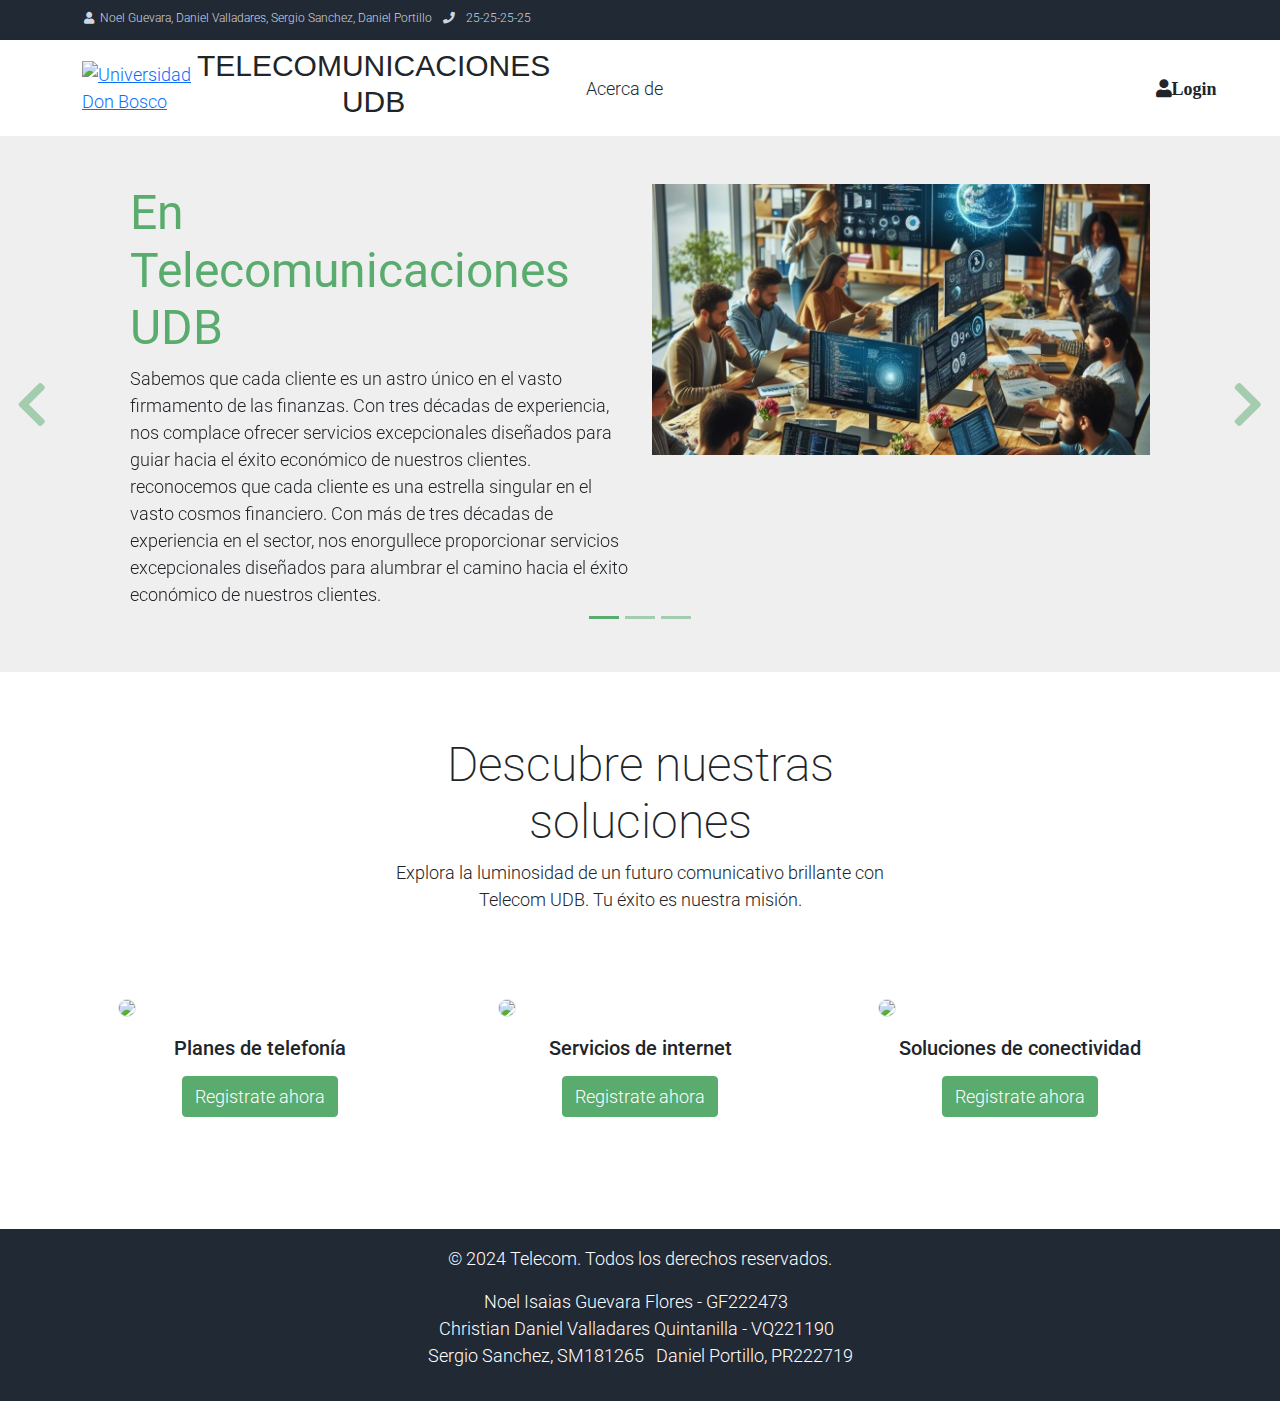
==== src/main/webapp/index.html @ 0ac93a91 "Pagina index y about" ====
<!DOCTYPE html>
<html lang="en">

<head>
    <title>Telecomunicaciones UDB</title>
    <meta charset="utf-8">
    <meta name="viewport" content="width=device-width, initial-scale=1">

    <link rel="icon" type="image/x-icon" href="https://www.udb.edu.sv/udb/public/img/iconos/udb.ico">
    <link rel="icon" type="image/x-icon" href="https://www.udb.edu.sv/udb/public/img/iconos/udb.ico">

    <link rel="stylesheet" href="assets/css/bootstrap.min.css">
    <link rel="stylesheet" href="assets/css/templatemo.css">
    <link rel="stylesheet" href="assets/css/custom.css">

    <!-- Load fonts style after rendering the layout styles -->
    <link rel="stylesheet" href="https://fonts.googleapis.com/css2?family=Roboto:wght@100;200;300;400;500;700;900&display=swap">
    <link rel="stylesheet" href="assets/css/fontawesome.min.css">


</head>

<body>
    <!-- Start Top Nav -->
    <nav class="navbar navbar-expand-lg bg-dark navbar-light d-none d-lg-block" id="templatemo_nav_top">
        <div class="container text-light">
            <div class="w-100 d-flex justify-content-between">
                <div>
                    <i class="fa fa-fw fa-user text mr-3"></i>

                    <a class="navbar-sm-brand text-light text-decoration-none" href="mailto:info@company.com">Noel Guevara, </a>
                    <a class="navbar-sm-brand text-light text-decoration-none" href="mailto:info@company.com">Daniel Valladares, </a>
                    <a class="navbar-sm-brand text-light text-decoration-none" href="mailto:info@company.com">Sergio Sanchez, </a>
                    <a class="navbar-sm-brand text-light text-decoration-none" href="mailto:info@company.com">Daniel Portillo</a>
                    <i class="fa fa-phone mx-2"></i>
                    <a class="navbar-sm-brand text-light text-decoration-none" href="tel:010-020-0340">25-25-25-25</a>
                </div>
            </div>
        </div>
    </nav>
    <!-- Close Top Nav -->


    <!-- Header -->
    <nav class="navbar navbar-expand-lg navbar-light shadow">
        <div class="container d-flex justify-content-between align-items-center">

            <a href="index.html">
    <img src="https://th.bing.com/th/id/OIG4.LNIJH8Ee8mXdKLtR0lJY?w=270&h=270&c=6&r=0&o=5&pid=ImgGn" alt="Universidad Don Bosco" width="64" height="64">
</a>
<div class="contenedorPadre">
    <div class="contenedorHijo">
<h1 class="telecomunicaciones">Telecomunicaciones UDB</h1>
    </div>
</div>
            <button class="navbar-toggler border-0" type="button" data-bs-toggle="collapse" data-bs-target="#templatemo_main_nav" aria-controls="navbarSupportedContent" aria-expanded="false" aria-label="Toggle navigation">
                <span class="navbar-toggler-icon"></span>
            </button>

            <div class="align-self-center collapse navbar-collapse flex-fill  d-lg-flex justify-content-lg-between" id="templatemo_main_nav">
                <div class="flex-fill">
                    <ul class="nav navbar-nav d-flex justify-content-between mx-lg-auto">

                        <li class="nav-item">
                            <a class="nav-link" href="about.html">Acerca de</a>
                        </li>
                    </ul>
                </div>
                <div class="navbar align-self-center d-flex">
                    <div class="d-lg-none flex-sm-fill mt-3 mb-4 col-7 col-sm-auto pr-3">
                        <div class="input-group">
                            <input type="text" class="form-control" id="inputMobileSearch" placeholder="Search ...">
                            <div class="input-group-text">
                                <i class="fa fa-fw fa-search"></i>
                            </div>
                        </div>
                    </div>

                    <a class="nav-icon position-relative text-decoration-none" href="login.jsp">
                        <i class="fa fa-fw fa-user text-dark mr-3">Login</i>
                        <span class="position-absolute top-0 left-100 translate-middle badge rounded-pill bg-light text-dark"></span>
                    </a>
                </div>
            </div>

        </div>
    </nav>
    <!-- Close Header -->

    <!-- Modal -->
    <div class="modal fade bg-white" id="templatemo_search" tabindex="-1" role="dialog" aria-labelledby="exampleModalLabel" aria-hidden="true">
        <div class="modal-dialog modal-lg" role="document">
            <div class="w-100 pt-1 mb-5 text-right">
                <button type="button" class="btn-close" data-bs-dismiss="modal" aria-label="Close"></button>
            </div>
            <form action="" method="get" class="modal-content modal-body border-0 p-0">
                <div class="input-group mb-2">
                    <input type="text" class="form-control" id="inputModalSearch" name="q" placeholder="Search ...">
                    <button type="submit" class="input-group-text bg-success text-light">
                        <i class="fa fa-fw fa-search text-white"></i>
                    </button>
                </div>
            </form>
        </div>
    </div>



    <!-- Start Banner Hero -->
    <div id="template-mo-zay-hero-carousel" class="carousel slide" data-bs-ride="carousel">
        <ol class="carousel-indicators">
            <li data-bs-target="#template-mo-zay-hero-carousel" data-bs-slide-to="0" class="active"></li>
            <li data-bs-target="#template-mo-zay-hero-carousel" data-bs-slide-to="1"></li>
            <li data-bs-target="#template-mo-zay-hero-carousel" data-bs-slide-to="2"></li>
        </ol>
        <div class="carousel-inner">
            <div class="carousel-item active">
                <div class="container">
                    <div class="row p-5">
                        <div class="mx-auto col-md-8 col-lg-6 order-lg-last">
                            <img class="img-fluid" src="assets/img/IA2.jpg" alt="Telecomunicaciones">
                            <br>
                        </div>
                        <div class="col-lg-6 mb-0 d-flex align-items-center">
                            <div class="text-align-left align-self-center">
                                <h1 class="h1 text-success"><b>En Telecomunicaciones UDB</b></h1>

                                <p>
                                    Sabemos que cada cliente es un astro único en el vasto firmamento de las finanzas. Con tres décadas de experiencia, nos complace ofrecer servicios excepcionales diseñados para guiar hacia el éxito económico de nuestros clientes. reconocemos que cada cliente es una estrella singular en el vasto cosmos financiero. Con más de tres décadas de experiencia en el sector, nos enorgullece proporcionar servicios excepcionales diseñados para alumbrar el camino hacia el éxito económico de nuestros clientes.</p>
                            </div>
                        </div>
                    </div>
                </div>
            </div>
            <br>
            <div class="carousel-item">
                <div class="container">
                    <div class="row p-5">
                        <div class="mx-auto col-md-8 col-lg-6 order-lg-last">
                            <img class="img-fluid" src="assets/img/IA6.jpg" alt="">
                        </div>
                        <div class="col-lg-6 mb-0 d-flex align-items-center">
                            <div class="text-align-left">
                                <h1 class="h1">Comprometidos con la excelencia y la integridad en todo lo que hacemos..</h1>

                                <p>
                                    En Telecom UDB, desde nuestra creación en 1990, hemos mantenido un compromiso firme con la excelencia, la integridad y la innovación. No solo ofrecemos servicios convencionales en el ámbito de las telecomunicaciones, sino que también lideramos el camino en tecnología, brindando soluciones digitales intuitivas que simplifican la gestión de la comunicación de nuestros clientes.                                </p>
                            </div>
                        </div>
                    </div>
                </div>
            </div>
            <div class="carousel-item">
                <div class="container">
                    <div class="row p-5">
                        <div class="mx-auto col-md-8 col-lg-6 order-lg-last">
                            <img class="img-fluid" src="assets/img/IA4.jpg" alt="">
                        </div>
                        <div class="col-lg-6 mb-0 d-flex align-items-center">
                            <div class="text-align-left">
                                <h1 class="h1">Caloramos la importancia</h1>
                                <h3 class="h2">de las relaciones sólidas y duraderas</h3>
                                <p>
                                    En Telecom UDB, valoramos la importancia de las relaciones sólidas y duraderas. Nos comprometemos a ser su guía y apoyo en el mundo de las comunicaciones, brindándole la asistencia y orientación necesarias en cada etapa de su trayectoria.                                </p>
                            </div>
                        </div>
                    </div>
                </div>
            </div>
        </div>
        <a class="carousel-control-prev text-decoration-none w-auto ps-3" href="#template-mo-zay-hero-carousel" role="button" data-bs-slide="prev">
            <i class="fas fa-chevron-left"></i>
        </a>
        <a class="carousel-control-next text-decoration-none w-auto pe-3" href="#template-mo-zay-hero-carousel" role="button" data-bs-slide="next">
            <i class="fas fa-chevron-right"></i>
        </a>
    </div>
    <!-- End Banner Hero -->


    <!-- Start Categories of The Month -->
    <section class="container py-5">
        <div class="row text-center pt-3">
            <div class="col-lg-6 m-auto">
                <h1 class="h1">Descubre nuestras soluciones
                </h1>
                <p>
                    Explora la luminosidad de un futuro comunicativo brillante con Telecom UDB. Tu éxito es nuestra misión.                </div>
        </div>
        <div class="row">
            <div class="col-12 col-md-4 p-5 mt-3">
                <a href="#"><img src="https://i0.wp.com/chocale.cl/wp-content/uploads/2022/03/planes-telefonia-movil-2.jpg?resize=800%2C500&ssl=1" class="rounded-circle img-fluid border"></a>
                <h5 class="text-center mt-3 mb-3">Planes de telefonía</h5>
                <p class="text-center"><a class="btn btn-success" href="registroUsuario.jsp">Registrate ahora</a></p>
            </div>
            <div class="col-12 col-md-4 p-5 mt-3">
                <a href="#"><img src="https://www.servnet.mx/hubfs/01%20Servicios%20de%20internet_%2030%20caracteri%CC%81sticas%20para%20contratar%20el%20mejor%20copia.png" class="rounded-circle img-fluid border"></a>
                <h2 class="h5 text-center mt-3 mb-3">Servicios de internet</h2>
                <p class="text-center"><a class="btn btn-success" href="registroUsuario.jsp">Registrate ahora</a></p>
            </div>
            <div class="col-12 col-md-4 p-5 mt-3">
                <a href="#"><img src="https://www.sdtingenieria.com/wp-content/uploads/2017/10/wifi1.jpg" class="rounded-circle img-fluid border"></a>
                <h2 class="h5 text-center mt-3 mb-3">Soluciones de conectividad</h2>
                <p class="text-center"><a class="btn btn-success" href="registroUsuario.jsp">Registrate ahora</a></p>
            </div>
        </div>
    </section>
    <!-- End Categories of The Month -->


    


    <!-- Start Footer -->
    <footer class="bg-dark" id="tempaltemo_footer">
        

        <footer class="bg-dark text-white text-center py-3">
            <div class="container">
              <div class="row">
                <div class="col-md-6 mx-auto">
                  <p>&copy; 2024 Telecom. Todos los derechos reservados.</p>
                  <ul class="list-inline">
                    <li class="list-inline-item">Noel Isaias Guevara Flores - GF222473</li>
                    <li class="list-inline-item">Christian Daniel Valladares Quintanilla - VQ221190</li>
                    <li class="list-inline-item">Sergio Sanchez, SM181265</li>
                    <li class="list-inline-item">Daniel Portillo, PR222719</li>
                  </ul>
                </div>
              </div>
            </div>
          </footer>

    </footer>
    <!-- End Footer -->

    <!-- Start Script -->
    <script src="assets/js/jquery-1.11.0.min.js"></script>
    <script src="assets/js/jquery-migrate-1.2.1.min.js"></script>
    <script src="assets/js/bootstrap.bundle.min.js"></script>
    <script src="assets/js/templatemo.js"></script>
    <script src="assets/js/custom.js"></script>
    <!-- End Script -->
</body>

</html>
---- src/main/webapp/assets/css/templatemo.css ----
/*

TemplateMo 559 Zay Shop

https://templatemo.com/tm-559-zay-shop

---------------------------------------------
Table of contents
------------------------------------------------
1. Typography
2. General
3. Nav
4. Hero Carousel
5. Accordion
6. Shop
7. Product
8. Carousel Hero
9. Carousel Brand
10. Services
11. Contact map
12. Footer
13. Small devices (landscape phones, 576px and up)
14. Medium devices (tablets, 768px and up)
15. Large devices (desktops, 992px and up)
16. Extra large devices (large desktops, 1200px and up)
--------------------------------------------- */




/* Typography */
body, ul, li, p, a, label, input, div {
  font-family: 'Roboto', sans-serif;
  font-size: 18px !important;
  font-weight: 300 !important;
}
.h1 {
  font-family: 'Roboto', sans-serif;
  font-size: 48px !important;
  font-weight: 200 !important;
}
.h2 {
  font-family: 'Roboto', sans-serif;
  font-size: 30px !important;
  font-weight: 300;
}
.h3 {
  font-family: 'Roboto', sans-serif;
  font-size: 22px !important;
}
/* General */
.logo { font-weight: 500 !important;}
.text-warning {  color: #ede861 !important;}
.text-muted { color: #bcbcbc !important;}
.text-success { color: #59ab6e !important;}
.text-light { color: #cfd6e1 !important;}
.bg-dark { background-color: #212934 !important;}
.bg-light { background-color: #e9eef5 !important;}
.bg-black { background-color: #1d242d !important;}
.bg-success { background-color: #59ab6e !important;}
.btn-success {
  background-color: #59ab6e !important;
  border-color: #56ae6c !important;
}
.pagination .page-link:hover {color: #000;}
.pagination .page-link:hover, .pagination .page-link.active {
  background-color: #69bb7e;
  color: #fff;
}
/* Nav */
#templatemo_nav_top { min-height: 40px;}
#templatemo_nav_top * { font-size: .9em !important;}
#templatemo_main_nav a { color: #212934;}
#templatemo_main_nav a:hover { color: #69bb7e;}
#templatemo_main_nav .navbar .nav-icon { margin-right: 20px;}

/* Hero Carousel */
#template-mo-zay-hero-carousel { background: #efefef !important;}
/* Accordion */
.templatemo-accordion a { color: #000;}
.templatemo-accordion a:hover { color: #333d4a;}
/* Shop */
.shop-top-menu a:hover { color: #69bb7e !important;}
/* Product */
.product-wap { box-shadow: 0px 5px 10px 0px rgba(0, 0, 0, 0.10);}
.product-wap .product-color-dot.color-dot-red { background:#f71515;}
.product-wap .product-color-dot.color-dot-blue { background:#6db4fe;}
.product-wap .product-color-dot.color-dot-black { background:#000000;}
.product-wap .product-color-dot.color-dot-light { background:#e0e0e0;}
.product-wap .product-color-dot.color-dot-green { background:#0bff7e;}
.card.product-wap .card .product-overlay {
  background: rgba(0,0,0,.2);
  visibility: hidden;
  opacity: 0;
  transition: .3s;
}
.card.product-wap:hover .card .product-overlay {
  visibility: visible;
  opacity: 1;
}
.card.product-wap a { color: #000;}
#carousel-related-product .slick-slide:focus { outline: none !important;}
#carousel-related-product .slick-dots li button:before {
  font-size: 15px;
  margin-top: 20px;
}
/* Brand */
.brand-img {
  filter: grayscale(100%);
  opacity: 0.5;
  transition: .5s;
}
.brand-img:hover {
  filter: grayscale(0%);
  opacity: 1;
}
/* Carousel Hero */
#template-mo-zay-hero-carousel .carousel-indicators li {
  margin-top: -50px;
  background-color: #59ab6e;
}
#template-mo-zay-hero-carousel .carousel-control-next i,
#template-mo-zay-hero-carousel .carousel-control-prev i {
  color: #59ab6e !important;
  font-size: 2.8em !important;
}
/* Carousel Brand */
.tempaltemo-carousel .h1 {
  font-size: .5em !important;
  color: #000 !important;
}
/* Services */
.services-icon-wap {transition: .3s;}
.services-icon-wap:hover, .services-icon-wap:hover i {color: #fff;}
.services-icon-wap:hover {background: #69bb7e;}
/* Contact map */
.leaflet-control a, .leaflet-control { font-size: 10px !important;}
.form-control { border: 1px solid #e8e8e8;}
/* Footer */
#tempaltemo_footer a { color: #dcdde1;}
#tempaltemo_footer a:hover { color: #68bb7d;}
#tempaltemo_footer ul.footer-link-list li { padding-top: 10px;}
#tempaltemo_footer ul.footer-icons li {
  width: 2.6em;
  height: 2.6em;
  line-height: 2.6em;
}
#tempaltemo_footer ul.footer-icons li:hover {
  background-color: #cfd6e1;
  transition: .5s;
}
#tempaltemo_footer ul.footer-icons li:hover i {
  color: #212934;
  transition: .5s;
}
#tempaltemo_footer .border-light { border-color: #2d343f !important;}
/*
// Extra small devices (portrait phones, less than 576px)
// No media query since this is the default in Bootstrap
*/
/* Small devices (landscape phones, 576px and up)*/
.product-wap .h3, .product-wap li, .product-wap i, .product-wap p {
  font-size: 12px !important;
}
.product-wap .product-color-dot {
  width: 6px;
  height: 6px;
}

@media (min-width: 576px) {
  .tempaltemo-carousel .h1 { font-size: 1em !important;}
}

/*// Medium devices (tablets, 768px and up)*/
@media (min-width: 768px) {
  #templatemo_main_nav .navbar-nav {max-width: 450px;}
 }

/* Large devices (desktops, 992px and up)*/
@media (min-width: 992px) {
  #templatemo_main_nav .navbar-nav {max-width: 550px;}
  #template-mo-zay-hero-carousel .carousel-item {min-height: 30rem !important;}
  .product-wap .h3, .product-wap li, .product-wap i, .product-wap p {font-size: 18px !important;}
  .product-wap .product-color-dot {
    width: 12px;
    height: 12px;
  }
}

/* Extra large devices (large desktops, 1200px and up)*/
@media (min-width: 1200px) {}
---- src/main/webapp/assets/css/custom.css ----
/*
Custom Css
*/


.telecomunicaciones{
    text-align: center;
    font-size: 30px;
    font-family:'Trebuchet MS', 'Lucida Sans Unicode', 'Lucida Grande', 'Lucida Sans', Arial, sans-serif;
    text-transform: uppercase;
}
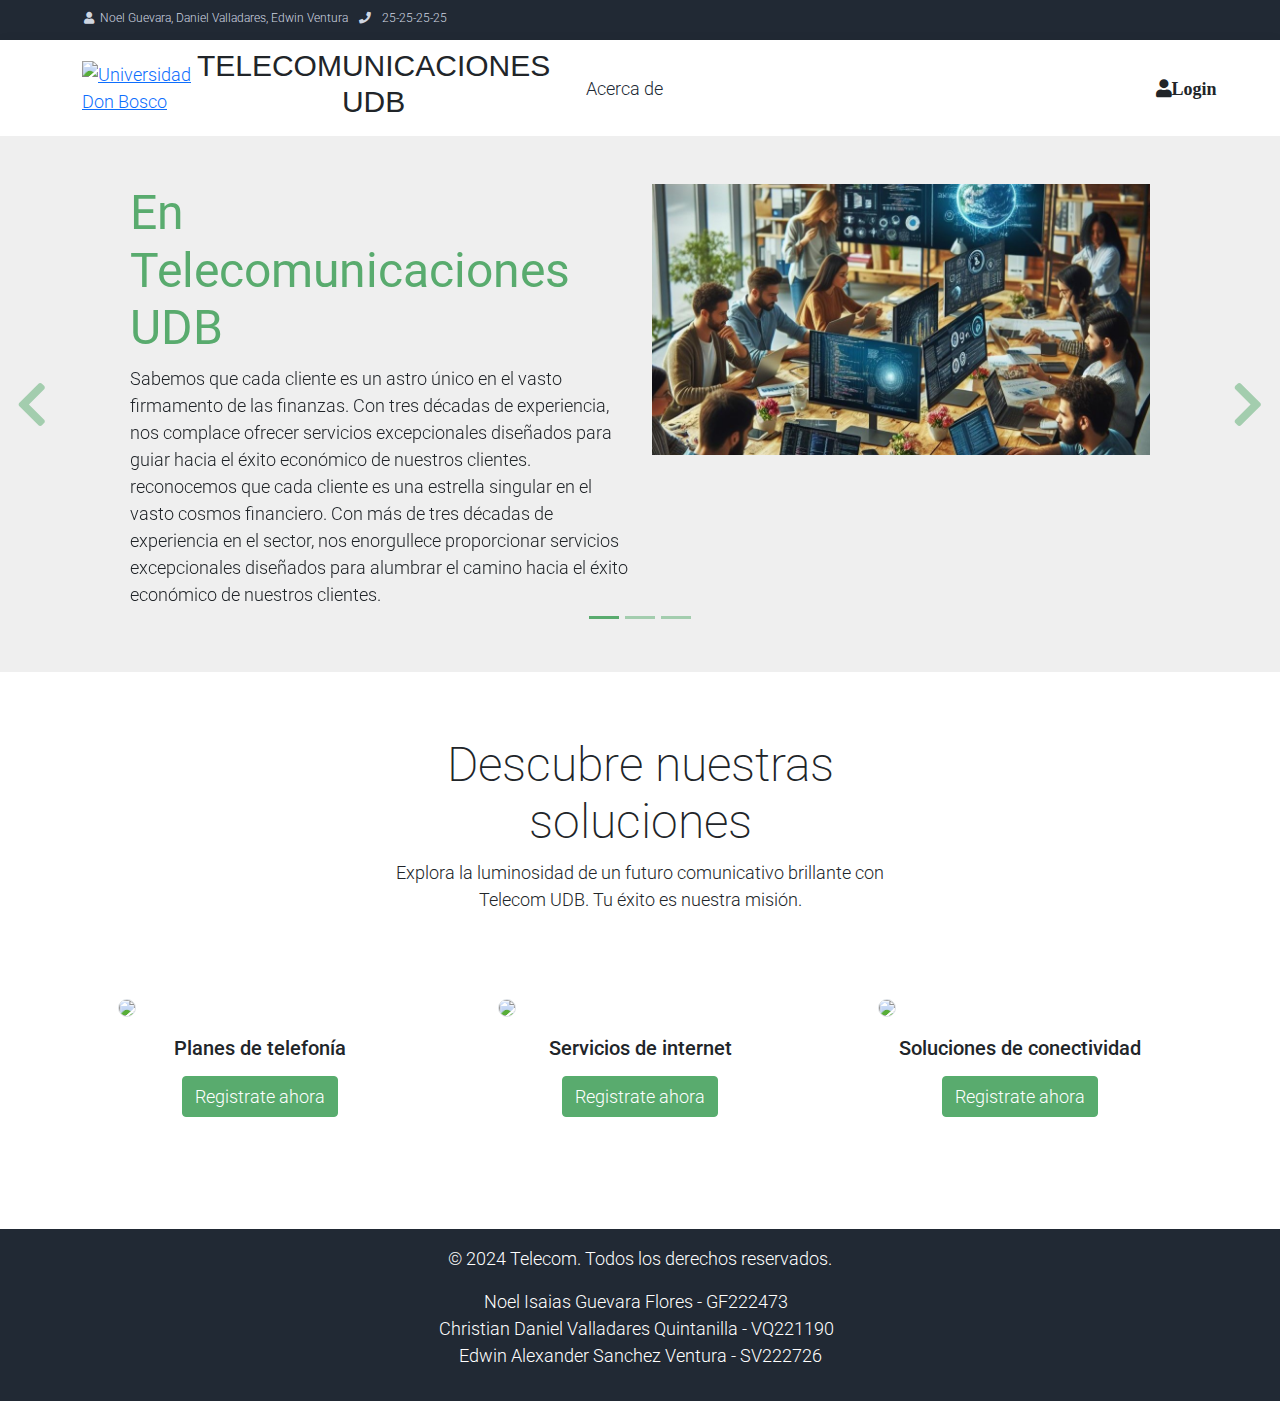
==== commit 21aa6258: "Despues del webapp de valladares" ====
--- a/src/main/webapp/index.html
+++ b/src/main/webapp/index.html
@@ -30,8 +30,7 @@
 
                     <a class="navbar-sm-brand text-light text-decoration-none" href="mailto:info@company.com">Noel Guevara, </a>
                     <a class="navbar-sm-brand text-light text-decoration-none" href="mailto:info@company.com">Daniel Valladares, </a>
-                    <a class="navbar-sm-brand text-light text-decoration-none" href="mailto:info@company.com">Sergio Sanchez, </a>
-                    <a class="navbar-sm-brand text-light text-decoration-none" href="mailto:info@company.com">Daniel Portillo</a>
+                    <a class="navbar-sm-brand text-light text-decoration-none" href="mailto:info@company.com">Edwin Ventura </a>
                     <i class="fa fa-phone mx-2"></i>
                     <a class="navbar-sm-brand text-light text-decoration-none" href="tel:010-020-0340">25-25-25-25</a>
                 </div>
@@ -223,8 +222,7 @@
                   <ul class="list-inline">
                     <li class="list-inline-item">Noel Isaias Guevara Flores - GF222473</li>
                     <li class="list-inline-item">Christian Daniel Valladares Quintanilla - VQ221190</li>
-                    <li class="list-inline-item">Sergio Sanchez, SM181265</li>
-                    <li class="list-inline-item">Daniel Portillo, PR222719</li>
+                    <li class="list-inline-item">Edwin Alexander Sanchez Ventura - SV222726</li>
                   </ul>
                 </div>
               </div>
